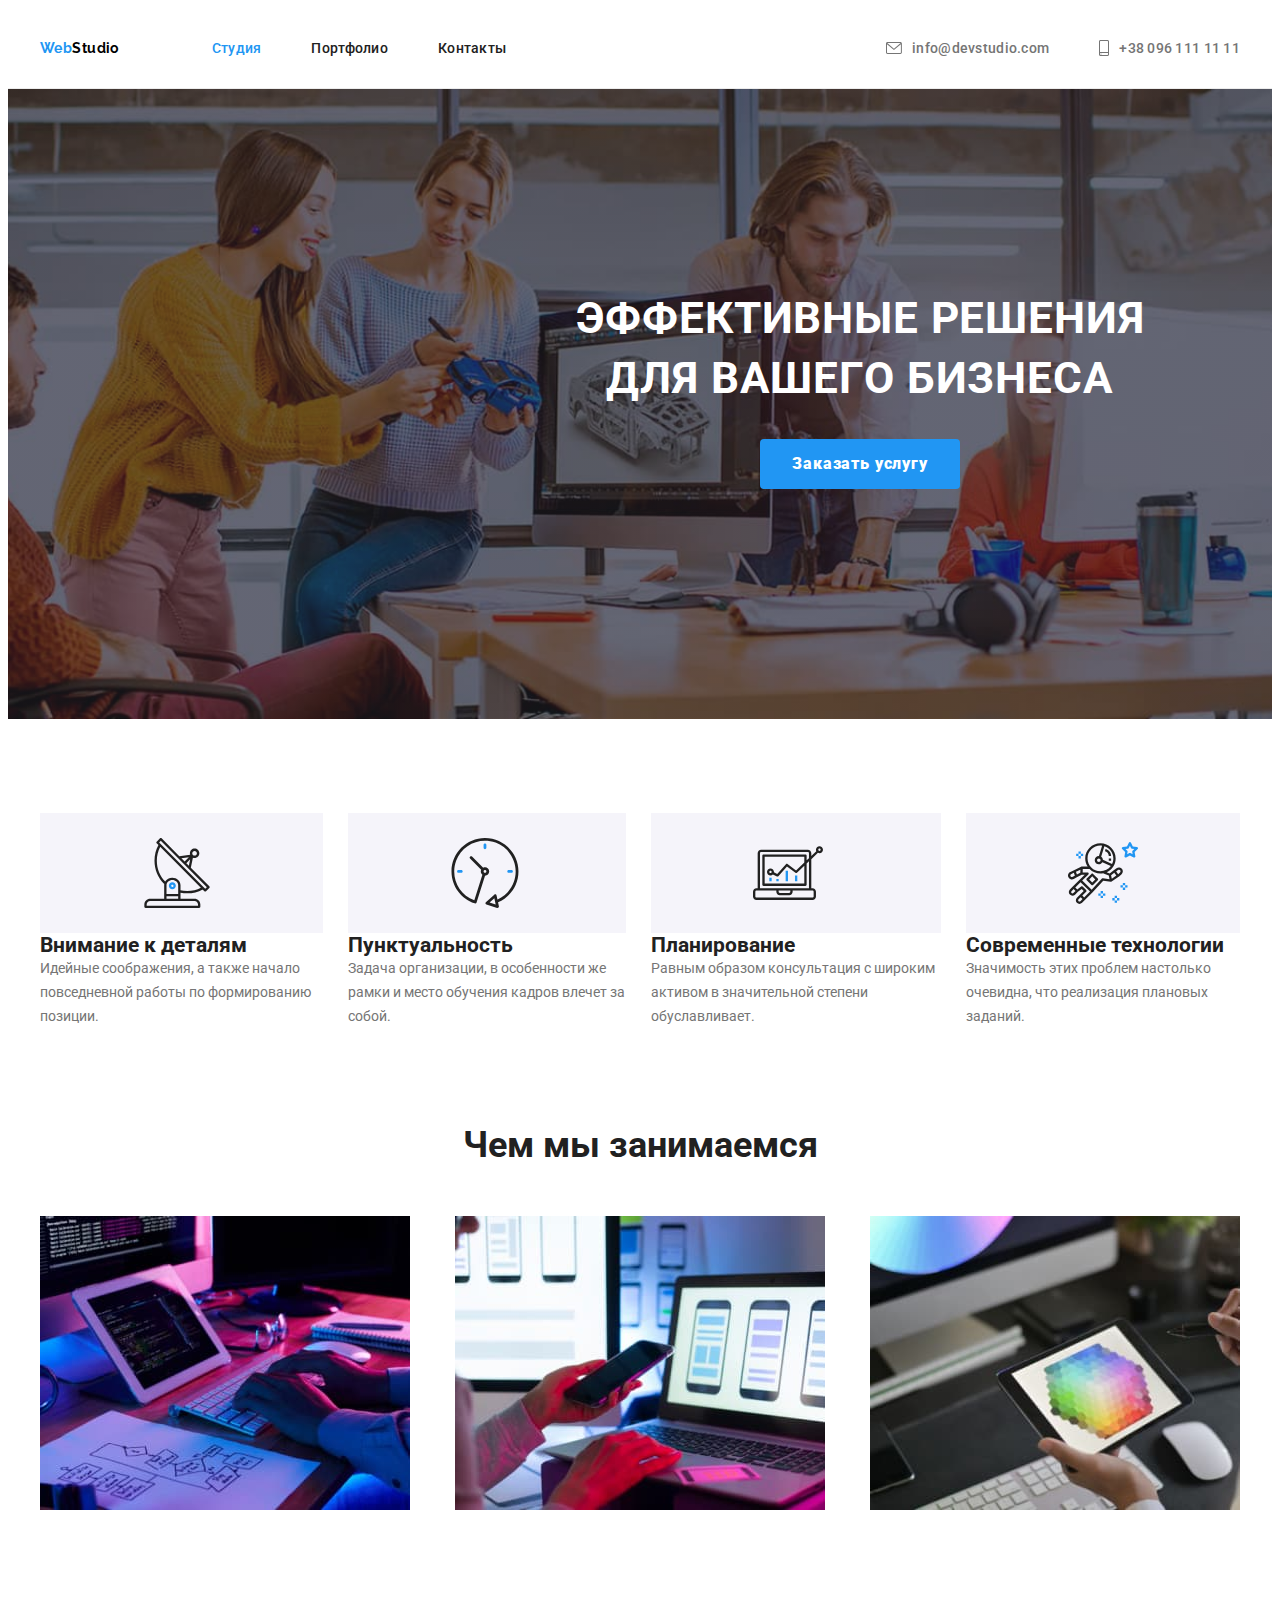
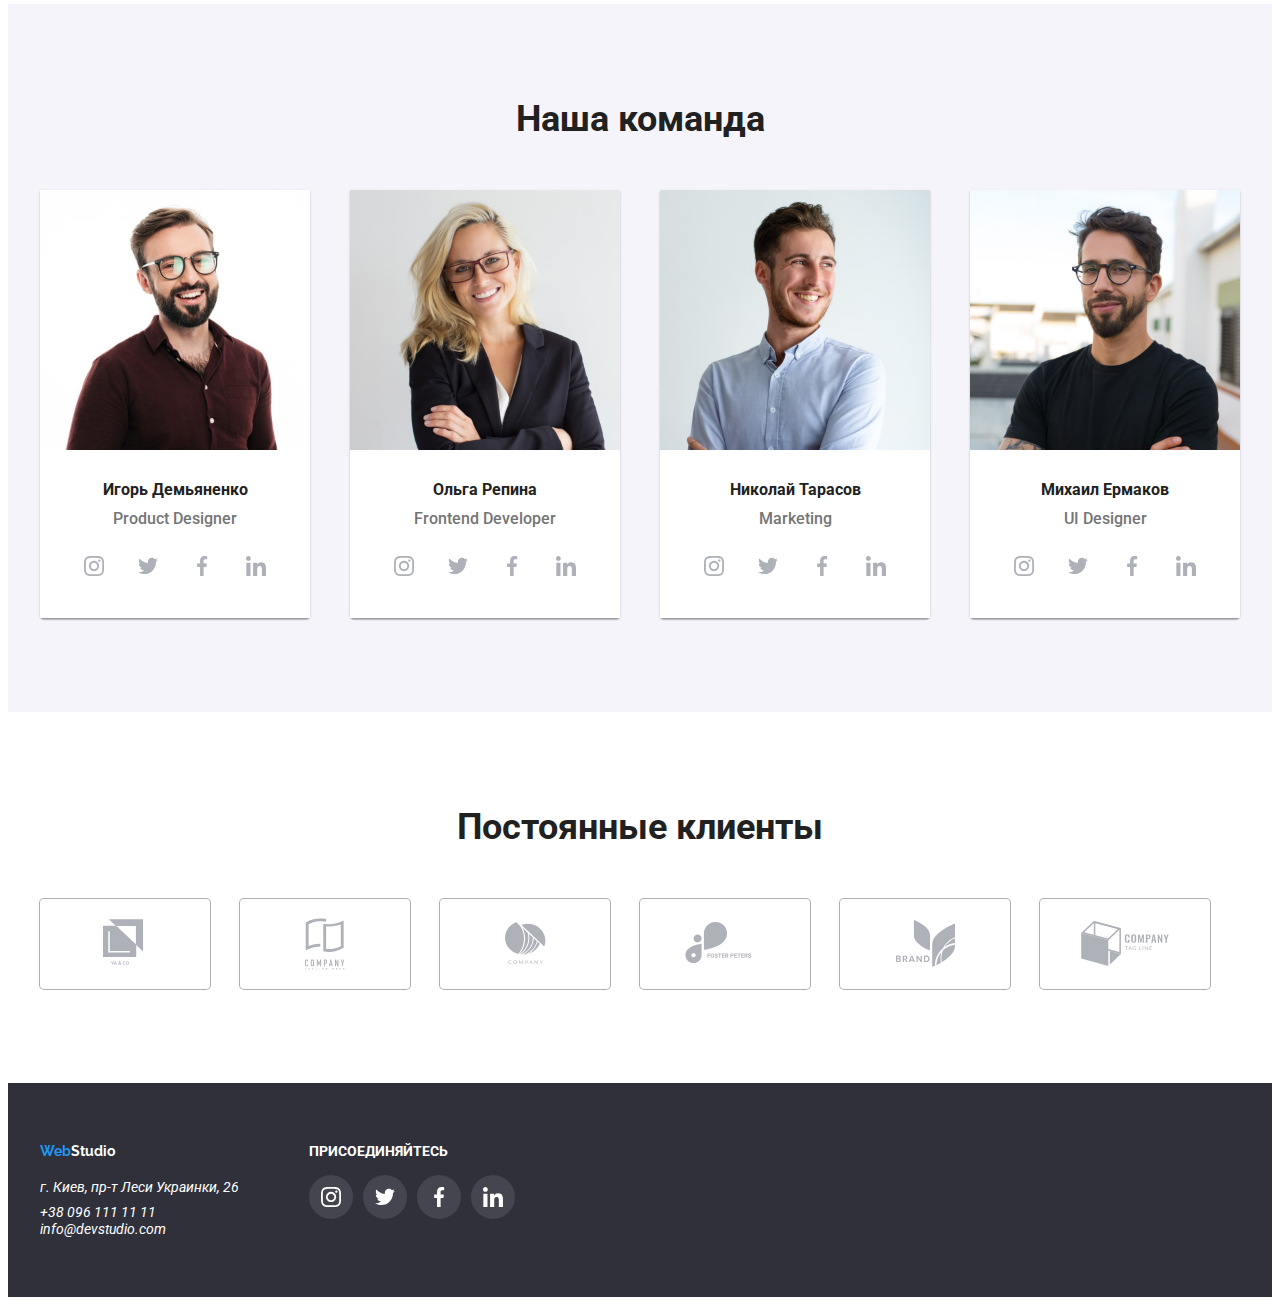
==== index.html @ 1cfff7da "copying-hw-04" ====
<!DOCTYPE html>
<html lang="ru">
  <head>
    <meta charset="UTF-8" />
    <meta name="viewport" content="width=device-width, initial-scale=1.0" />
    <title lang="en">goit-markup-hw-04</title>
    <link
      rel="stylesheet"
      href="https://cdnjs.cloudflare.com/ajax/libs/modern-normalize/1.0.0/modern-normalize.min.css"
      integrity="sha512-ISS7cAi1PEhQ8jnbJpJZMd29NlhNj4AWYyLOSp2CE/CsHxTCu+r+t0D2yoJudVrd0/8fTVPUVDzY5Tvli75u/g=="
      crossorigin="anonymous"
    />
    <link rel="preconnect" href="https://fonts.gstatic.com" />
    <link
      href="https://fonts.googleapis.com/css2?family=Raleway:wght@700&family=Roboto:wght@400;500;700&display=swap"
      rel="stylesheet"
    />
    <link rel="stylesheet" href="./css/styles.css" />
  </head>
  <body class="main-page">
    <header class="header">
      <div class="container header-flex">
        <nav class="header-nav">
          <a href="./index.html" class="header-logo"
            ><span class="current">Web</span>Studio</a
          >
          <ul class="links-list">
            <li class="link-item">
              <a href="./index.html" class="link current">Студия</a>
            </li>
            <li class="link-item">
              <a href="./portfolio.html" class="link">Портфолио</a>
            </li>
            <li class="link-item"><a href="#" class="link">Контакты</a></li>
          </ul>
        </nav>

        <ul class="contacts-list">
          <li class="contact-item">
            <a href="mailto:info@devstudio.com" class="footer-link">
              <svg class="header-svg" width="16px" height="12px">
                <use href="./images/icons.svg#icon-envelope"></use>
              </svg>
              info@devstudio.com</a
            >
          </li>

          <li class="contact-item">
            <a href="tel:+380961111111" class="footer-link">
              <svg class="header-svg" width="10px" height="16px">
                <use href="./images/icons.svg#icon-smartphone"></use>
              </svg>
              +38 096 111 11 11</a
            >
          </li>
        </ul>
      </div>
    </header>

    <!-- hero -->
    <main>
      <section class="section">
        <div class="container hero-container">
          <h1 class="hero-text">
            Эффективные решения <br />
            для вашего бизнеса
          </h1>
          <a href="#" class="hero-link">Заказать услугу</a>
        </div>
      </section>

      <!-- middle-section-first -->
      <section class="section">
        <div class="container">
          <ul class="column-items">
            <li class="column-item">
              <div class="svg-thumb">
                <svg class="svg-item">
                  <use href="./images/icons.svg#icon-antenna"></use>
                </svg>
              </div>
              <h2 class="title">Внимание к деталям</h2>
              <p class="text">
                Идейные соображения, а также начало повседневной работы по
                формированию позиции.
              </p>
            </li>
            <li class="column-item">
              <div class="svg-thumb">
                <svg class="svg-item">
                  <use href="./images/icons.svg#icon-clock"></use>
                </svg>
              </div>
              <h2 class="title">Пунктуальность</h2>
              <p class="text">
                Задача организации, в особенности же рамки и место обучения
                кадров влечет за собой.
              </p>
            </li>
            <li class="column-item">
              <div class="svg-thumb">
                <svg class="svg-item">
                  <use href="./images/icons.svg#icon-diagram"></use>
                </svg>
              </div>
              <h2 class="title">Планирование</h2>
              <p class="text">
                Равным образом консультация с широким активом в значительной
                степени обуславливает.
              </p>
            </li>
            <li class="column-item">
              <div class="svg-thumb">
                <svg class="svg-item">
                  <use href="./images/icons.svg#icon-astronaut"></use>
                </svg>
              </div>
              <h2 class="title">Современные технологии</h2>
              <p class="text">
                Значимость этих проблем настолько очевидна, что реализация
                плановых заданий.
              </p>
            </li>
          </ul>

          <!-- middle-section-second -->

          <section class="section middle">
            <h2 class="section-title">Чем мы занимаемся</h2>
            <ul class="gallery">
              <li><img src="./images/img_1.jpg" alt="Алгоритмы" /></li>
              <li>
                <img src="./images//img_2.jpg" alt="Мобильная разработка" />
              </li>
              <li><img src="./images//img_3.jpg" alt="Дизайн" /></li>
            </ul>
          </section>
        </div>
      </section>

      <!-- bottom-section -->
      <section class="section">
        <div class="container bottom-section">
          <h2 class="section-title">Наша команда</h2>
          <ul class="bottom-cardset">
            <li>
              <img
                src="./images//img_1_1.jpg"
                alt="Product Designer"
                title="Product Designer"
              />
              <div class="cardset-data">
                <h3 class="name-title">Игорь Демьяненко</h3>
                <p lang="en" class="section-text">Product Designer</p>

                <!-- social-block  -->
                <div class="social-block">
                  <ul class="social-items">
                    <li>
                      <!-- icon-instagram -->
                      <a
                        href="#"
                        class="round-button"
                        target="_blank"
                        rel="noreferrer noopener"
                      >
                        <svg class="social">
                          <use href="./images/icons.svg#icon-instagram"></use>
                        </svg>
                      </a>
                    </li>
                    <li>
                      <!-- twitter -->
                      <a
                        href="#"
                        class="round-button"
                        target="_blank"
                        rel="noreferrer noopener"
                      >
                        <svg class="social">
                          <use href="./images/icons.svg#icon-twitter"></use>
                        </svg>
                      </a>
                    </li>
                    <li>
                      <!-- facebook -->
                      <a
                        href="#"
                        class="round-button"
                        target="_blank"
                        rel="noreferrer noopener"
                      >
                        <svg class="social">
                          <use href="./images/icons.svg#icon-facebook"></use>
                        </svg>
                      </a>
                    </li>
                    <li>
                      <!-- linkedin -->
                      <a
                        href="#"
                        class="round-button"
                        target="_blank"
                        rel="noreferrer noopener"
                      >
                        <svg class="social">
                          <use href="./images/icons.svg#icon-linkedin"></use>
                        </svg>
                      </a>
                    </li>
                  </ul>
                </div>
                <!-- social-block-end  -->
              </div>
            </li>

            <li>
              <img
                src="./images//img_1_2.jpg"
                alt="Frontend Developer"
                title="Frontend Developer"
              />
              <div class="cardset-data">
                <h3 class="name-title">Ольга Репина</h3>
                <p lang="en" class="section-text">Frontend Developer</p>
                <!-- social-block  -->
                <div class="social-block">
                  <ul class="social-items">
                    <li>
                      <!-- icon-instagram -->
                      <a
                        href="#"
                        class="round-button"
                        target="_blank"
                        rel="noreferrer noopener"
                      >
                        <svg class="social">
                          <use href="./images/icons.svg#icon-instagram"></use>
                        </svg>
                      </a>
                    </li>
                    <li>
                      <!-- twitter -->
                      <a
                        href="#"
                        class="round-button"
                        target="_blank"
                        rel="noreferrer noopener"
                      >
                        <svg class="social">
                          <use href="./images/icons.svg#icon-twitter"></use>
                        </svg>
                      </a>
                    </li>
                    <li>
                      <!-- facebook -->
                      <a
                        href="#"
                        class="round-button"
                        target="_blank"
                        rel="noreferrer noopener"
                      >
                        <svg class="social">
                          <use href="./images/icons.svg#icon-facebook"></use>
                        </svg>
                      </a>
                    </li>
                    <li>
                      <!-- linkedin -->
                      <a
                        href="#"
                        class="round-button"
                        target="_blank"
                        rel="noreferrer noopener"
                      >
                        <svg class="social">
                          <use href="./images/icons.svg#icon-linkedin"></use>
                        </svg>
                      </a>
                    </li>
                  </ul>
                </div>
                <!-- social-block-end  -->
              </div>
            </li>

            <li>
              <img
                src="./images//img_1_3.jpg"
                alt="Marketing"
                title="Marketing"
              />
              <div class="cardset-data">
                <h3 class="name-title">Николай Тарасов</h3>
                <p lang="en" class="section-text">Marketing</p>
                <!-- social-block  -->
                <div class="social-block">
                  <ul class="social-items">
                    <li>
                      <!-- icon-instagram -->
                      <a
                        href="#"
                        class="round-button"
                        target="_blank"
                        rel="noreferrer noopener"
                      >
                        <svg class="social">
                          <use href="./images/icons.svg#icon-instagram"></use>
                        </svg>
                      </a>
                    </li>
                    <li>
                      <!-- twitter -->
                      <a
                        href="#"
                        class="round-button"
                        target="_blank"
                        rel="noreferrer noopener"
                      >
                        <svg class="social">
                          <use href="./images/icons.svg#icon-twitter"></use>
                        </svg>
                      </a>
                    </li>
                    <li>
                      <!-- facebook -->
                      <a
                        href="#"
                        class="round-button"
                        target="_blank"
                        rel="noreferrer noopener"
                      >
                        <svg class="social">
                          <use href="./images/icons.svg#icon-facebook"></use>
                        </svg>
                      </a>
                    </li>
                    <li>
                      <!-- linkedin -->
                      <a
                        href="#"
                        class="round-button"
                        target="_blank"
                        rel="noreferrer noopener"
                      >
                        <svg class="social">
                          <use href="./images/icons.svg#icon-linkedin"></use>
                        </svg>
                      </a>
                    </li>
                  </ul>
                </div>
                <!-- social-block-end  -->
              </div>
            </li>

            <li>
              <img
                src="./images//img_1_4.jpg"
                alt="UI Designer"
                title="UI Designer"
              />
              <div class="cardset-data">
                <h3 class="name-title">Михаил Ермаков</h3>
                <p lang="en" class="section-text">UI Designer</p>
                <!-- social-block  -->
                <div class="social-block">
                  <ul class="social-items">
                    <li>
                      <!-- icon-instagram -->
                      <a
                        href="#"
                        class="round-button"
                        target="_blank"
                        rel="noreferrer noopener"
                      >
                        <svg class="social">
                          <use href="./images/icons.svg#icon-instagram"></use>
                        </svg>
                      </a>
                    </li>
                    <li>
                      <!-- twitter -->
                      <a
                        href="#"
                        class="round-button"
                        target="_blank"
                        rel="noreferrer noopener"
                      >
                        <svg class="social">
                          <use href="./images/icons.svg#icon-twitter"></use>
                        </svg>
                      </a>
                    </li>
                    <li>
                      <!-- facebook -->
                      <a
                        href="#"
                        class="round-button"
                        target="_blank"
                        rel="noreferrer noopener"
                      >
                        <svg class="social">
                          <use href="./images/icons.svg#icon-facebook"></use>
                        </svg>
                      </a>
                    </li>
                    <li>
                      <!-- linkedin -->
                      <a
                        href="#"
                        class="round-button"
                        target="_blank"
                        rel="noreferrer noopener"
                      >
                        <svg class="social">
                          <use href="./images/icons.svg#icon-linkedin"></use>
                        </svg>
                      </a>
                    </li>
                  </ul>
                </div>
                <!-- social-block-end  -->
              </div>
            </li>
          </ul>
        </div>
      </section>
    </main>

    <!-- SVG-BOTTOM_SECTION  -->
    <section>
      <div class="container">
        <h2 class="section-title">Постоянные клиенты</h2>
        <ul class="partners-list">
          <li class="partners-item">
            <a
              href=""
              class="svg-link"
              target="_blank"
              rel="noreferrer noopener"
            >
              <svg width="44.27px" height="49.23px">
                <use href="./images/icons.svg#icon-logo-1"></use>
              </svg>
            </a>
          </li>

          <li class="partners-item">
            <a
              href=""
              class="svg-link"
              target="_blank"
              rel="noreferrer noopener"
            >
              <svg width="40px" height="52px">
                <use href="./images/icons.svg#icon-logo-2"></use>
              </svg>
            </a>
          </li>

          <li class="partners-item">
            <a
              href=""
              class="svg-link"
              target="_blank"
              rel="noreferrer noopener"
            >
              <svg width="41px" height="42.6px">
                <use href="./images/icons.svg#icon-logo-3"></use>
              </svg>
            </a>
          </li>

          <li class="partners-item">
            <a
              href="#"
              class="svg-link"
              target="_blank"
              rel="noreferrer noopener"
            >
              <svg width="79.66px" height="42.02px">
                <use href="./images/icons.svg#icon-logo-4"></use>
              </svg>
            </a>
          </li>

          <li class="partners-item">
            <a
              href=""
              class="svg-link"
              target="_blank"
              rel="noreferrer noopener"
            >
              <svg width="59px" height="47px">
                <use href="./images/icons.svg#icon-logo-5"></use>
              </svg>
            </a>
          </li>

          <li class="partners-item">
            <a
              href=""
              class="svg-link"
              target="_blank"
              rel="noreferrer noopener"
            >
              <svg width="88.48px" height="45.44px">
                <use href="./images/icons.svg#icon-logo-6"></use>
              </svg>
            </a>
          </li>
        </ul>
      </div>
    </section>

    <!-- FOOTER  -->

    <footer class="footer">
      <div class="container footer-container">
        <div class="footer-section">
          <a href="#" class="footer-logo"
            ><span class="current">Web</span>Studio</a
          >
          <address class="footer-address">
            <p>г. Киев, пр-т Леси Украинки, 26</p>
            <ul class="footer-contacts">
              <li>
                <a href="tel:+380961111111" class="footer-text"
                  >+38 096 111 11 11</a
                >
              </li>
              <li>
                <a href="mailto:info@devstudio.com" class="footer-text"
                  >info@devstudio.com</a
                >
              </li>
            </ul>
          </address>
        </div>

        <div class="footer-section">
          <h2 class="footer-header">Присоединяйтесь</h2>
          <!-- social-block  -->
          <div class="social-block">
            <ul class="social-items">
              <li>
                <!-- icon-instagram -->
                <a
                  href="#"
                  class="round-button footer-button"
                  target="_blank"
                  rel="noreferrer noopener"
                >
                  <svg class="social">
                    <use href="./images/icons.svg#icon-instagram"></use>
                  </svg>
                </a>
              </li>
              <li>
                <!-- twitter -->
                <a
                  href="#"
                  class="round-button footer-button"
                  target="_blank"
                  rel="noreferrer noopener"
                >
                  <svg class="social">
                    <use href="./images/icons.svg#icon-twitter"></use>
                  </svg>
                </a>
              </li>
              <li>
                <!-- facebook -->
                <a
                  href="#"
                  class="round-button footer-button"
                  target="_blank"
                  rel="noreferrer noopener"
                >
                  <svg class="social">
                    <use href="./images/icons.svg#icon-facebook"></use>
                  </svg>
                </a>
              </li>
              <li>
                <!-- linkedin -->
                <a
                  href="#"
                  class="round-button footer-button"
                  target="_blank"
                  rel="noreferrer noopener"
                >
                  <svg class="social">
                    <use href="./images/icons.svg#icon-linkedin"></use>
                  </svg>
                </a>
              </li>
            </ul>
          </div>
          <!-- social-block-end  -->
        </div>
      </div>
    </footer>
  </body>
</html>
---- css/styles.css ----
/* Roboto 400, 700, 500 Raleway 700
цвета #FFFFFF, #E5E5E5, #F5F4FA, #2F303A, 
текст #2196F3, #757575
фон кнопки #2196F3 */

:root {
  --opp-color: #ffffff;
  --сurrent-color: #2196f3;
  --alt-color: #757575;
  /* --another-opp-color: #e5e5e5; */
  --button-fill-color: #f5f4fa;
  --inactive-partner: #afb1b8;
  --header-border-color: #ECECEC;
}

/* CONTAINER  */

.container {
  width: 1200px;
  padding: 94px 15px;
  margin-right: auto;
  margin-left: auto;
}

li {
  list-style-type: none;
}

ul,
li,
h1,
h2,
h3,
h4,
h5,
h6,
p {
  margin: 0;
  padding: 0;
}

a {
  text-decoration: none;
}

img {
  display: block;
  max-width: 100%;
  height: auto;
}

.section:first-child {
  max-width: 1600px; 
  /* height: 100%; */
  background-color: #2f303a;
  background-image: linear-gradient(to right, #2f303a66, #2f303a66), url("../images/background-img.jpg");

  background-repeat: no-repeat;
  background-size: cover;
  /* background-size: contain; */
  background-position: 50% 50%;
  margin: 0 auto;

  /* outline: 1px solid red; */
}

.section:nth-child(n + 2) {
  background-color: var(--opp-color);
}

.section:nth-child(n + 3) {
  background-color: var(--button-fill-color);
}

/* HEADER */

.header {
  position: relative;
  background-color: var(--opp-color);
  border-bottom: 1px solid var(--header-border-color)
  ;
}

.header-nav,
.contacts-list,
.links-list,
.header-flex,
.contact-item {
  display: flex;
}
.contact-item {
  display: flex;
  align-items: baseline;
}

.header-svg {
  display: inline-block;
  margin-right: 10px;
}

.footer-link {
  display: flex;
  align-items: center;
  color: var(--alt-color);
}

.footer-link:hover,
.footer-link:focus {
  color: var(--сurrent-color);
}

.header-logo {
  color: #000;
  font-family: "Raleway", "Verdana", "Tahoma", sans-serif;
  font-weight: 700;
  letter-spacing: 0.03em;

  margin-right: 93px;
}

.header-flex {
  justify-content: space-between;
  min-height: 80px;
  align-items: center;
  padding: 0px 15px;
}

.links-list > li,
.contacts-list > li {
  margin-right: 50px;
  letter-spacing: 0.02em;
}

.contacts-list {
  margin-left: auto;
}

.link-item:last-child,
.contact-item:last-child {
  margin-right: 0px;
}

/* MAIN-PAGE   */

.main-page {
  color: #212121;
  font-family: "Roboto", "Verdana", "Tahoma", sans-serif;
  font-weight: 500;
  font-size: 14px;
  line-height: 1.17;
}

.link {
  color: #212121;
}

.link:hover,
.link:focus {
  color: var(--сurrent-color);
}

.current {
  color: var(--сurrent-color);
}

/* HERO  */

.hero-link {
  color: var(--opp-color);
  background-color: var(--сurrent-color);
  font-size: 16px;
  line-height: 1.88;

  display: inline-block;
  padding: 10px 32px;
  border: 0px;
  border-radius: 4px;
  margin: 30px auto;
}

.hero-text {
  text-transform: uppercase;
  display: block;
  text-align: center;
  font-size: 44px;
  line-height: 1.36;
}

.hero-container {
  font-family: "Roboto", "Verdana", "Tahoma", sans-serif;
  font-weight: 900;
  color: var(--opp-color);

  padding: 200px 252px;
  letter-spacing: 0.06em;
  text-align: center;
}

/* MIDDLE-FIRST-PART  */

.column-items {
  display: flex;
  justify-content: space-between;
  /* flex-basis: calc(100%-4*270); */
  /* margin-bottom: 95px;  */
}

.middle {
  margin-top: 95px;
}

.column-items > li {
  margin-right: 25px;
}

.column-item {
  flex-basis: calc(100%-4 * 270);
}

.column-item:last-child {
  margin-right: 0px;
  /* outline: 3px solid navy; */
}

.title {
  line-height: 1.17;
  font-weight: 700;
}
.text {
  line-height: 1.71;
  font-weight: 400;
  color: var(--alt-color);
}

.svg-item {
  display: block;
  width: 70px;
  height: 70px;
  color: var(--inactive-partner);
}

.svg-thumb {
  padding: 25px 102px;
  background-color: var(--button-fill-color);
}

/* MIDDLE-SECOND-PART  */

.section-title {
  font-size: 36px;
  line-height: 1.17;
  font-weight: 700;
  text-align: center;
}

.gallery {
  display: flex;
  justify-content: space-between;
  flex-basis: calc (100%-3 * 370);

  margin-right: -30px;
  margin-top: 50px;
}

.gallery li {
  margin-right: 30px;
}

.gallery img {
  max-width: 370px;
}

/* BOTTOM-SECTION  */

.bottom-cardset {
  display: flex;
  justify-content: space-between;
  flex-basis: calc (100%-4 * 270);

  margin-right: -30px;
  margin-top: 50px;
}

.bottom-cardset img {
  max-width: 270px;
}

.cardset-data {
  display: block;
  padding: 30px 32px;
  background-color: var(--opp-color);
  /* outline: red 1px solid;  */
}

.bottom-cardset > li {
  margin-right: 30px;
  /* outline: 1px solid; */

  box-shadow: 0px 1px 3px rgba(0, 0, 0, 0.12), 0px 1px 1px rgba(0, 0, 0, 0.14),
    0px 2px 1px rgba(0, 0, 0, 0.2);
  border-radius: 0px 0px 4px 4px;
}

.name-title {
  font-size: 16px;
  line-height: 1.19;

  text-align: center;
}

.section-text {
  color: var(--alt-color);
  font-size: 16px;
  line-height: 1.19;

  margin-top: 10px;
  text-align: center;
}

.social-block {
  margin-top: 16px;
}

.social-items {
  display: flex;
  justify-content: space-between;

  /* outline: red 1px solid; */
}

.social-items > li {
  margin-right: 10px;
}

.social-items > li:last-child {
  margin-right: 0px;
}

.round-button:hover,
.round-button:active {
  background-color: var(--сurrent-color);
  color: var(--opp-color);
}

.round-button {
  width: 44px;
  height: 44px;

  display: flex;
  border-radius: 50% 50%;
  color: var(--inactive-partner);

  /* outline: 1px solid brown; */
  justify-content: center;
  align-items: center;
}

.social {
  display: flex;

  width: 20px;
  height: 20px;

  /* outline: 1px solid yellowgreen; */
}

/* SVG-BOTTOM_SECTION */

.partners-list {
  display: flex;
  margin-top: 50px;
}

.partners-item {
  margin-right: 30px;
  justify-content: space-between;
  flex-basis: calc (100%-6 * 170);

  /* border: 1px solid var(--inactive-partner);
  border-radius: 4px; */
}

.partners-item:last-child {
  margin-right: 0px;
}

.svg-link {
  display: flex;
  width: 170px;
  height: 90px;
  justify-content: center;
  align-items: center;

  color: var(--inactive-partner);

  box-shadow: 0 0 0 1px var(--inactive-partner);
  border-radius: 4px;
}

.svg-link:hover,
.svg-link:focus {
  color: var(--сurrent-color);
}

.svg-link:hover,
.svg-link:focus {
  box-shadow: 0 0 0 1px var(--сurrent-color);
  border: 0px solid var(--inactive-partner);
}

/* FOOTER  */

.footer {
  --footer-colour: #2f303a;
  background-color: var(--footer-colour);
  font-weight: 400;
  color: var(--opp-color);
}
.footer-container {
  padding: 60px 15px;
  display: flex;
}
.footer-text {
  color: var(--opp-color);
}

.footer-logo {
  color: var(--opp-color);
  font-family: "Raleway", "Verdana", "Tahoma", sans-serif;
  font-weight: 700;
}

.footer-contacts {
  margin-top: 9px;
}

.footer-address {
  margin-top: 20px;
}

.footer-header {
  color: var(--opp-color);
  font-family: "Roboto", "Verdana", "Tahoma", sans-serif;
  font-weight: 700;
  font-size: 14px;
  line-height: 1.17;
  text-transform: uppercase;
}

.footer-section {
  margin-right: 70px;
}

.footer-button {
  color: var(--opp-color);
  background-color: rgba(255, 255, 255, 0.1);
}

/* PORTFOLIO  */

.portfolio-page {
  color: #212121;
  font-family: "Roboto", "Verdana", "Tahoma", sans-serif;
  font-weight: 500;
  font-size: 14px;
  line-height: 1.17;

  /* font-weight: 400;
  font-size: 16px;
  line-height: 1.63; */
}

.portfolio-top {
  font-weight: 500;
  background-color: var(--opp-color);
}

.invisible {
  color: transparent;
  position: absolute;

}


.portfolio:hover,
.link:focus {
  color: var(--opp-color);
  background-color: var(--сurrent-color);
}

.portfolio-title {
  font-weight: 700;
  font-size: 18px;
  line-height: 2;
}

.portfolio-text {
  font-weight: 700;
  line-height: 1.88;
  color: var(--alt-color);
}

.filter-links {
  display: flex;
  justify-content: center;
  /* margin-bottom  */
  margin-bottom: 50px;
}

.filter-links > li {
  margin-right: 8px;
  border-radius: 4px;
  background-color: var(--button-fill-color);

  display: inline-block;
}

.filter-links a {
  display: inline-block;
  padding: 7px 22px;
}

.cards {
  display: flex;
  flex-basis: calc(100%-3 * 370);
  flex-wrap: wrap;

  margin-top: -30px;
  margin-right: -30px;
}

.cards img {
  max-width: 370px;
}

.item {
  /* display: inline-block;  */
  margin-top: 30px;
  margin-right: 30px;
  background-color: var(--opp-color);
}

.card-item {
  border: 1px solid #eeeeee;
  padding: 20px 24px;
}

/* .card-thumb {
    outline: 1px solid navy;
} */

/* fill="#afb1b8" - цвет неактивной ссылки, логотипа */
/* --сurrent-color: #2196f3; цвет выделенной ссылки и контактов */
/* --alt-color - цвет контактов  */
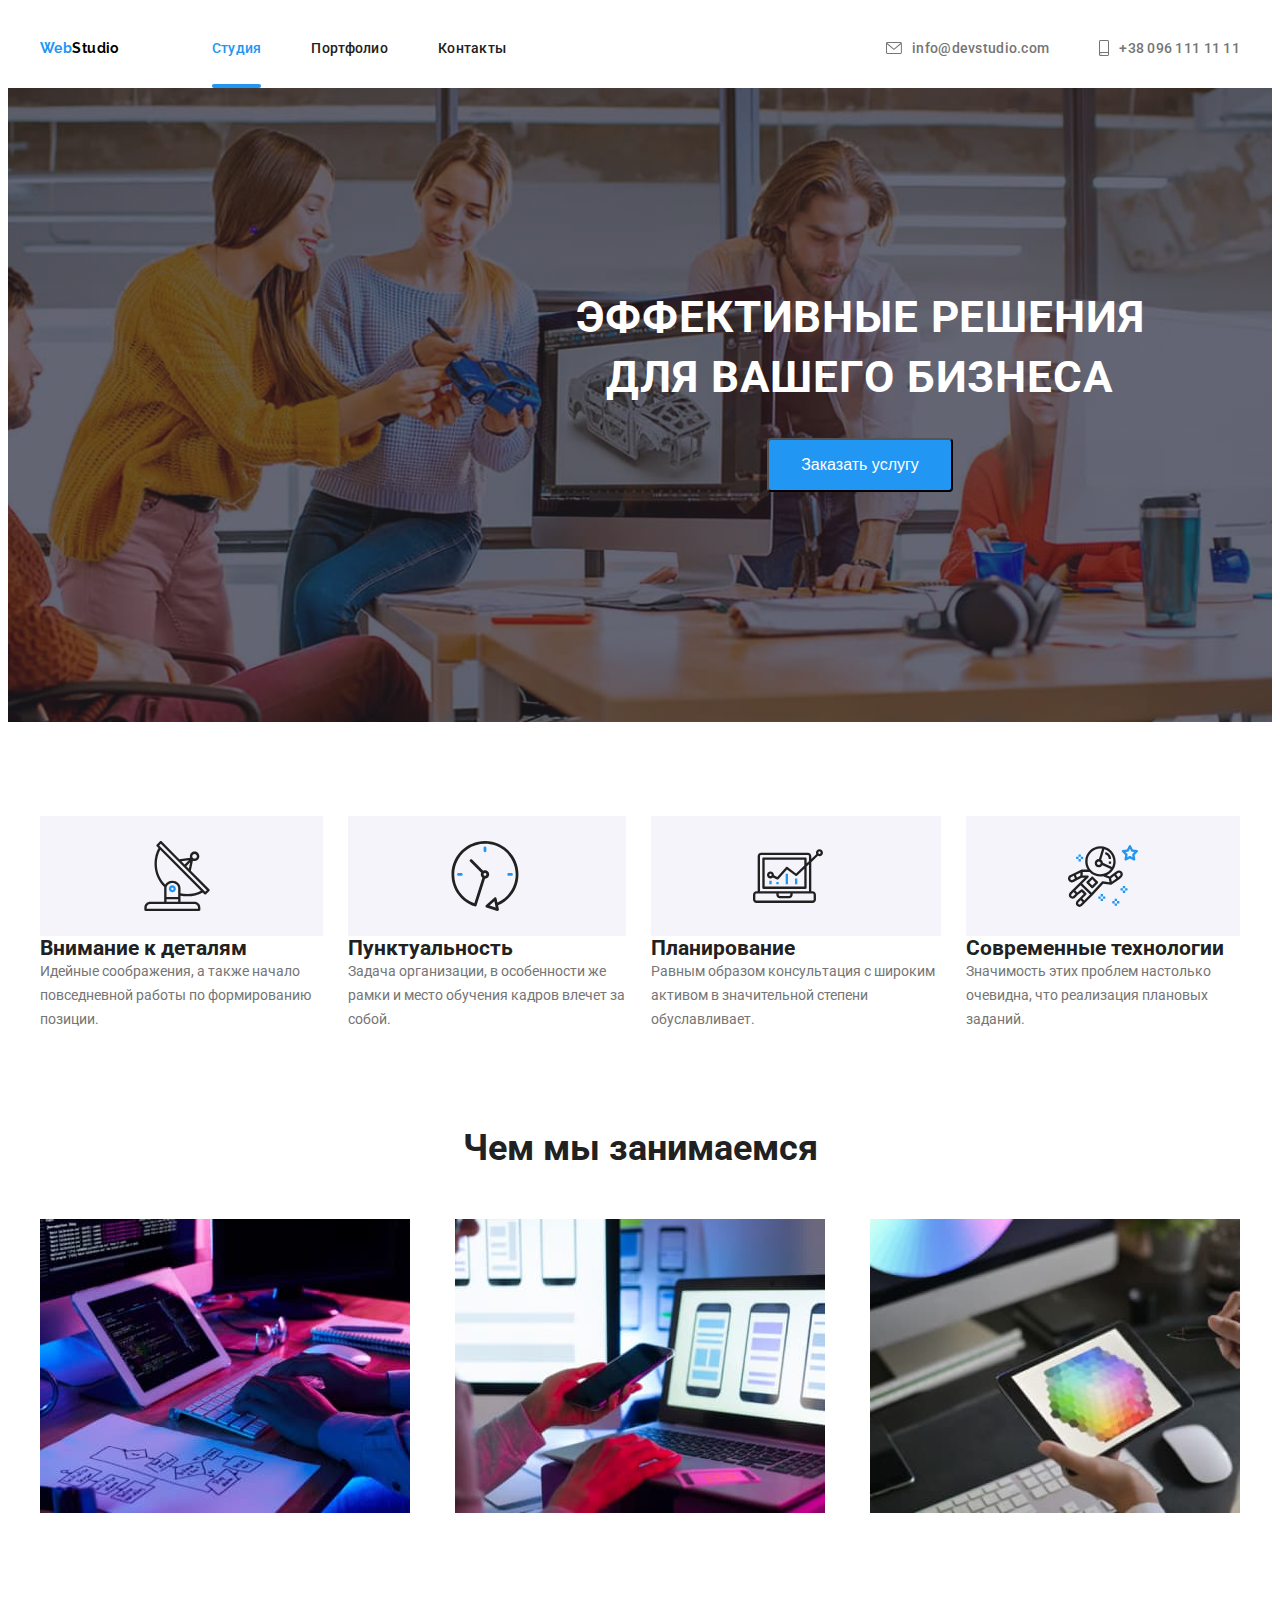
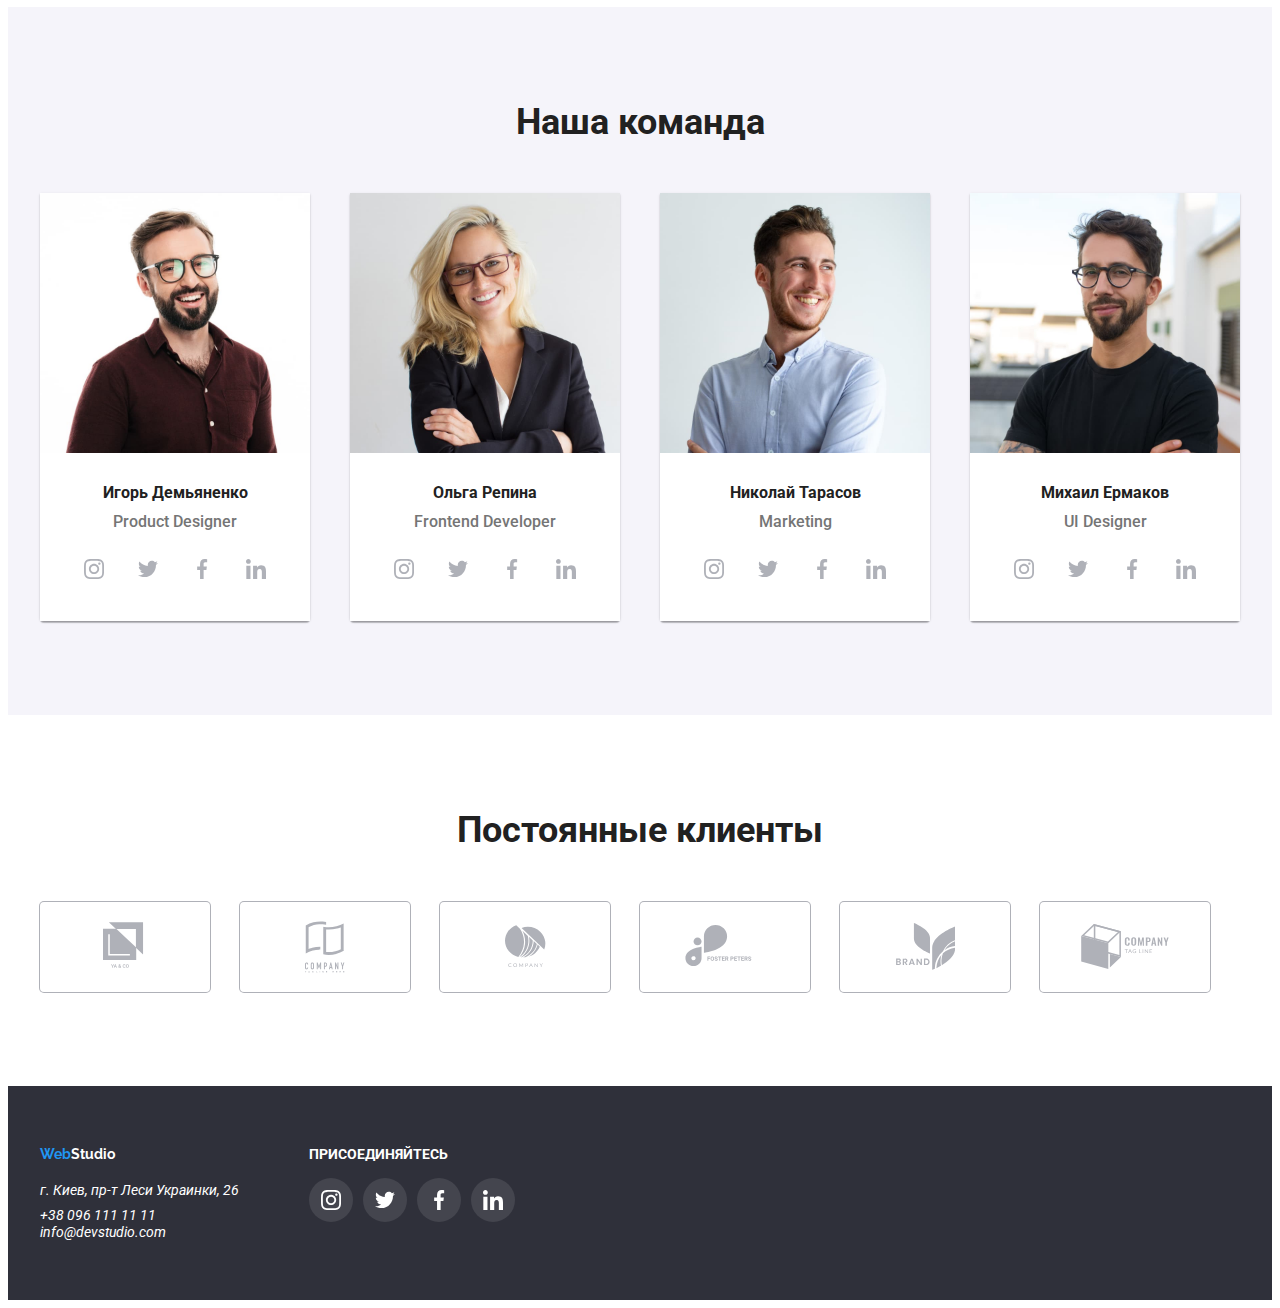
==== commit ca34d06e: "добавление анимации и подчеркивания в хедер" ====
--- a/index.html
+++ b/index.html
@@ -29,15 +29,15 @@
               <a href="./index.html" class="link current">Студия</a>
             </li>
             <li class="link-item">
-              <a href="./portfolio.html" class="link">Портфолио</a>
-            </li>
-            <li class="link-item"><a href="#" class="link">Контакты</a></li>
+              <a href="./portfolio.html" class="link ">Портфолио</a>
+            </li>
+            <li class="link-item"><a href="#" class="link ">Контакты</a></li>
           </ul>
         </nav>
 
         <ul class="contacts-list">
           <li class="contact-item">
-            <a href="mailto:info@devstudio.com" class="footer-link">
+            <a href="mailto:info@devstudio.com" class="contact-link">
               <svg class="header-svg" width="16px" height="12px">
                 <use href="./images/icons.svg#icon-envelope"></use>
               </svg>
@@ -46,7 +46,7 @@
           </li>
 
           <li class="contact-item">
-            <a href="tel:+380961111111" class="footer-link">
+            <a href="tel:+380961111111" class="contact-link">
               <svg class="header-svg" width="10px" height="16px">
                 <use href="./images/icons.svg#icon-smartphone"></use>
               </svg>
@@ -65,7 +65,8 @@
             Эффективные решения <br />
             для вашего бизнеса
           </h1>
-          <a href="#" class="hero-link">Заказать услугу</a>
+          <!-- <a href="#" class="hero-link">Заказать услугу</a> -->
+          <button class="hero-link" data-modal-open>Заказать услугу</button>
         </div>
       </section>
 
@@ -602,5 +603,17 @@
         </div>
       </div>
     </footer>
+
+    <div class="backdrop is-hidden" data-modal>
+      <div class="modal">
+        <button data-modal-close class="modal-close">
+          <svg class="close-btn">
+            <use href="./images/icons.svg#icon-close"></use>
+          </svg>
+        </button>
+      </div>
+    </div>
+
+    <script src="./js/modal.js"></script>
   </body>
 </html>
--- a/css/styles.css
+++ b/css/styles.css
@@ -2,6 +2,11 @@
 цвета #FFFFFF, #E5E5E5, #F5F4FA, #2F303A, 
 текст #2196F3, #757575
 фон кнопки #2196F3 */
+
+
+/* box-shadow: 0px 1px 1px rgba(0, 0, 0, 0.12), 0px 4px 4px rgba(0, 0, 0, 0.06), 1px 4px 6px rgba(0, 0, 0, 0.16);  - тень активной карточки  */
+
+
 
 :root {
   --opp-color: #ffffff;
@@ -11,6 +16,7 @@
   --button-fill-color: #f5f4fa;
   --inactive-partner: #afb1b8;
   --header-border-color: #ECECEC;
+  --black-color: #212121
 }
 
 /* CONTAINER  */
@@ -74,11 +80,13 @@
 
 /* HEADER */
 
+.header-portfolio {
+  background-color: var(--opp-color);
+  border-bottom: 1px solid var(--header-border-color);
+}
+
 .header {
-  position: relative;
   background-color: var(--opp-color);
-  border-bottom: 1px solid var(--header-border-color)
-  ;
 }
 
 .header-nav,
@@ -98,15 +106,21 @@
   margin-right: 10px;
 }
 
-.footer-link {
+.contact-link {
   display: flex;
   align-items: center;
   color: var(--alt-color);
-}
-
-.footer-link:hover,
-.footer-link:focus {
+  /* transition-property: color; 
+  transition-duration: 250ms; 
+  transition-timing-function: cubic-bezier(0.4, 0, 0.2, 1); */
+ 
+  /* transition: color 250ms cubic-bezier(0.4, 0, 0.2, 1); */
+}
+
+.contact-link:hover,
+.contact-link:focus {
   color: var(--сurrent-color);
+
 }
 
 .header-logo {
@@ -120,10 +134,13 @@
 
 .header-flex {
   justify-content: space-between;
+  align-items: center; 
   min-height: 80px;
-  align-items: center;
-  padding: 0px 15px;
-}
+  /* padding: 0px 15px; */
+  padding: 0px 0px;
+
+}
+
 
 .links-list > li,
 .contacts-list > li {
@@ -143,15 +160,21 @@
 /* MAIN-PAGE   */
 
 .main-page {
-  color: #212121;
+  color: var(--black-color);
   font-family: "Roboto", "Verdana", "Tahoma", sans-serif;
   font-weight: 500;
   font-size: 14px;
   line-height: 1.17;
 }
 
+
 .link {
-  color: #212121;
+  position: relative;
+  color: var(--black-color);
+  display: block;
+  /* padding-bottom: 30px; */
+  /* outline: 1px solid red; */
+  /* transition: color 250ms cubic-bezier(0.4, 0, 0.2, 1), box-shadow 250ms cubic-bezier(0.4, 0, 0.2, 1) ; ; */
 }
 
 .link:hover,
@@ -159,6 +182,31 @@
   color: var(--сurrent-color);
 }
 
+
+.link-item .current {
+  position: relative;
+  display: block;
+  /* outline: 1px solid tomato; */
+  /* margin-bottom: 30px; */
+}
+
+.link-item .current::after{
+  content:'';
+  position:absolute;
+  display: block;
+  width: 100%;
+  height: 4px;
+  background-color: var(--сurrent-color); 
+
+  left:0;
+  bottom:0;
+  margin-bottom: -32px; 
+
+  border-radius: 2px ;
+
+}
+
+
 .current {
   color: var(--сurrent-color);
 }
@@ -173,7 +221,6 @@
 
   display: inline-block;
   padding: 10px 32px;
-  border: 0px;
   border-radius: 4px;
   margin: 30px auto;
 }
@@ -336,25 +383,28 @@
   margin-right: 0px;
 }
 
+.round-button {
+  display: flex;
+  justify-content: center;
+  align-items: center;
+
+  width: 44px;
+  height: 44px;
+
+  
+  border-radius: 50% 50%;
+  color: var(--inactive-partner);
+
+  transition: color 250ms cubic-bezier(0.4, 0, 0.2, 1),  background-color 250ms cubic-bezier(0.4, 0, 0.2, 1); 
+
+}
+
 .round-button:hover,
 .round-button:active {
   background-color: var(--сurrent-color);
   color: var(--opp-color);
 }
 
-.round-button {
-  width: 44px;
-  height: 44px;
-
-  display: flex;
-  border-radius: 50% 50%;
-  color: var(--inactive-partner);
-
-  /* outline: 1px solid brown; */
-  justify-content: center;
-  align-items: center;
-}
-
 .social {
   display: flex;
 
@@ -363,6 +413,8 @@
 
   /* outline: 1px solid yellowgreen; */
 }
+
+
 
 /* SVG-BOTTOM_SECTION */
 
@@ -376,8 +428,6 @@
   justify-content: space-between;
   flex-basis: calc (100%-6 * 170);
 
-  /* border: 1px solid var(--inactive-partner);
-  border-radius: 4px; */
 }
 
 .partners-item:last-child {
@@ -395,17 +445,15 @@
 
   box-shadow: 0 0 0 1px var(--inactive-partner);
   border-radius: 4px;
+
+  transition: color 250ms cubic-bezier(0.4, 0, 0.2, 1), box-shadow 250ms cubic-bezier(0.4, 0, 0.2, 1) ;
 }
 
 .svg-link:hover,
 .svg-link:focus {
   color: var(--сurrent-color);
-}
-
-.svg-link:hover,
-.svg-link:focus {
   box-shadow: 0 0 0 1px var(--сurrent-color);
-  border: 0px solid var(--inactive-partner);
+
 }
 
 /* FOOTER  */
@@ -459,7 +507,7 @@
 /* PORTFOLIO  */
 
 .portfolio-page {
-  color: #212121;
+  color: var(--black-color);
   font-family: "Roboto", "Verdana", "Tahoma", sans-serif;
   font-weight: 500;
   font-size: 14px;
@@ -483,7 +531,7 @@
 
 
 .portfolio:hover,
-.link:focus {
+.portfolio:focus {
   color: var(--opp-color);
   background-color: var(--сurrent-color);
 }
@@ -545,9 +593,120 @@
   padding: 20px 24px;
 }
 
-/* .card-thumb {
-    outline: 1px solid navy;
+.card-item-link {
+  position: relative;
+  display: inline-block;
+
+  transition: box-shadow 250ms cubic-bezier(0.4, 0, 0.2, 1) ;
+}
+
+.card-item-link:hover, 
+.card-item-link:focus  {
+  box-shadow: 0px 10px 10px rgba(0, 0, 0, 0.12), 0px 40px 40px rgba(0, 0, 0, 0.06), 10px 40px 60px rgba(0, 0, 0, 0.16);
+}
+
+
+/* modal  */
+
+.backdrop {
+  position:fixed;
+  top: 0; 
+  left: 0; 
+  width: 100%;
+  height: 100%; 
+  
+  background-color: rgba(0, 0, 0, 0.2);
+  opacity: 1;
+  transition: opacity 250ms cubic-bezier(0.4, 0, 0.2, 1) ; 
+  }
+
+.modal {
+    position: absolute; 
+    top: 50%; 
+    left: 50%; 
+    transform: translate(-50%,-50%)  scale(1) ;
+
+    transition: transform 250ms cubic-bezier(0.4, 0, 0.2, 1) ; 
+
+    min-height: 581px ;
+    min-width: 528px ;
+    background-color: var(--opp-color);
+    
+  }
+  
+.close-btn {
+    width: 11px; 
+    height: 11px; 
+  }
+
+  .modal-close {
+      position: absolute; 
+      top: 8px; 
+      right: 8px; 
+      padding: 6px; 
+      width: 30px; height: 30px; 
+      
+      border: 1px solid rgba(0, 0, 0, 0.1);
+      border-radius: 50%;
+      
+      display:flex;
+      justify-content: center;
+      align-items: center;
+   }
+
+
+.backdrop.is-hidden {
+      opacity: 0; 
+      pointer-events: none; 
+     }
+
+
+.backdrop.is-hidden .modal {
+  transform: translate(-50%,-50%)  scale(0.9) ;
+}
+
+.card-thumb{
+/* outline: 1px solid tomato; */
+position: relative;
+overflow: hidden;
+}
+
+/* overlay через before  */
+
+.card-thumb::before {
+    position: absolute;
+    content: "";
+    display: block;
+    background-color: #2196f3;
+    top: 0; 
+    left: 0;
+    width: 100%; 
+    height: 100%; 
+    opacity: 0.5;
+    transform:translateY(100%);
+    transition: transform 250ms cubic-bezier(0.4, 0, 0.2, 1) ;
+} 
+
+.card-item-link:hover > .card-thumb::before {
+  transform:translateY(0); 
+  }
+
+/* .thumb-overlay {
+  position: absolute;
+  background-color: #2196f3;
+  bottom: 0; 
+  right: 0;
+  width: 100%; 
+  height: 100%; 
+  opacity: 0.7;
+  transform:translateY(-100%);
+  transition: transform 250ms cubic-bezier(0.4, 0, 0.2, 1) ;
+}
+
+.card-item-link:hover > thumb-overlay  {
+transform:translateY(0); 
 } */
+
 
 /* fill="#afb1b8" - цвет неактивной ссылки, логотипа */
 /* --сurrent-color: #2196f3; цвет выделенной ссылки и контактов */
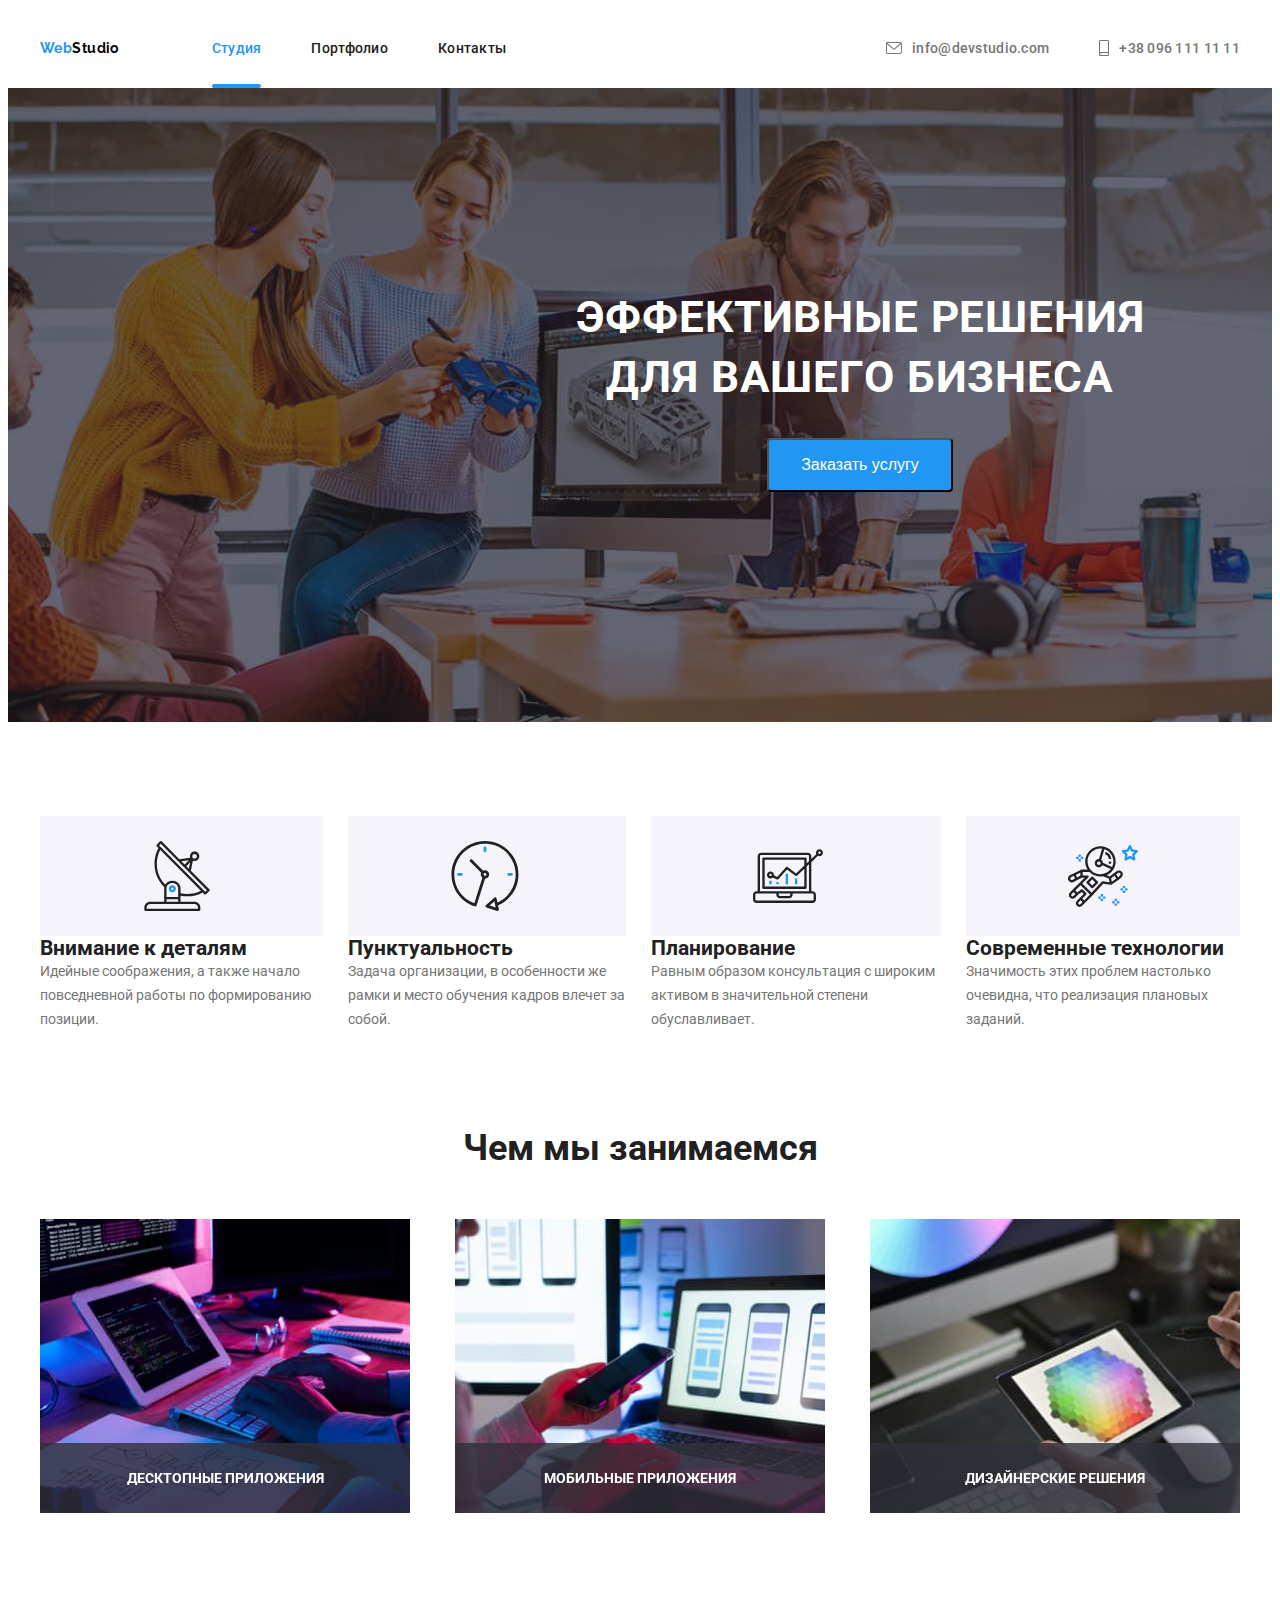
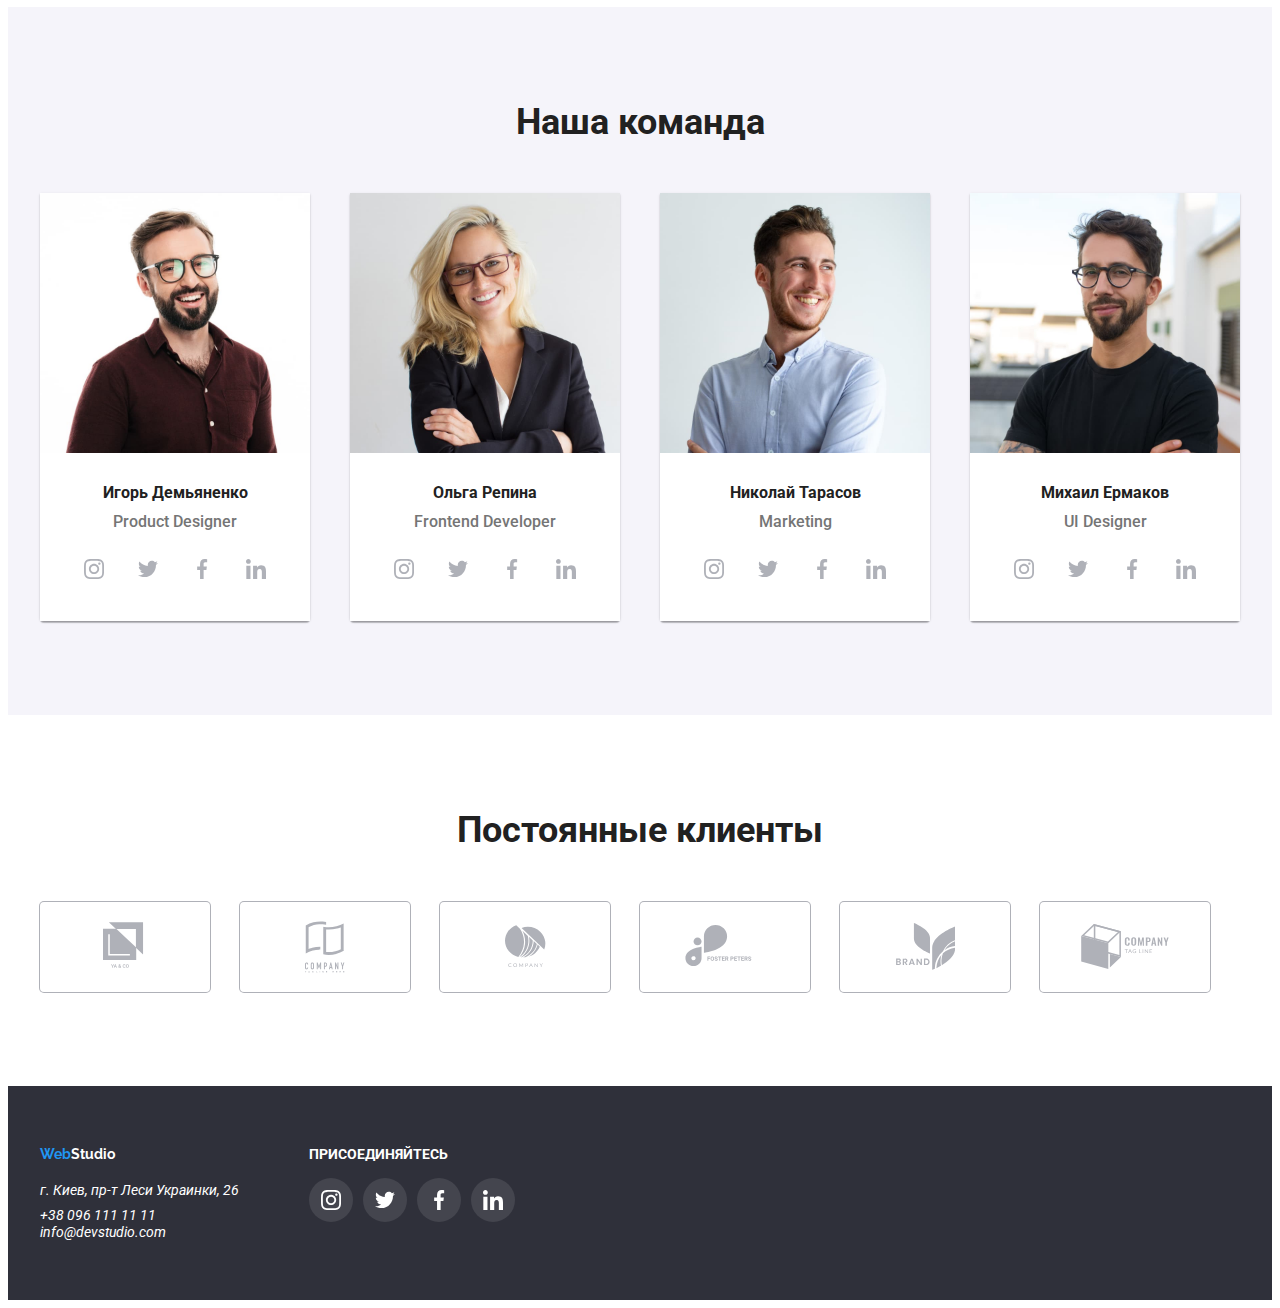
==== commit 03fd04fa: "Добавление анимации и текста оверлея" ====
--- a/index.html
+++ b/index.html
@@ -29,9 +29,9 @@
               <a href="./index.html" class="link current">Студия</a>
             </li>
             <li class="link-item">
-              <a href="./portfolio.html" class="link ">Портфолио</a>
-            </li>
-            <li class="link-item"><a href="#" class="link ">Контакты</a></li>
+              <a href="./portfolio.html" class="link">Портфолио</a>
+            </li>
+            <li class="link-item"><a href="#" class="link">Контакты</a></li>
           </ul>
         </nav>
 
@@ -65,7 +65,6 @@
             Эффективные решения <br />
             для вашего бизнеса
           </h1>
-          <!-- <a href="#" class="hero-link">Заказать услугу</a> -->
           <button class="hero-link" data-modal-open>Заказать услугу</button>
         </div>
       </section>
@@ -129,11 +128,24 @@
           <section class="section middle">
             <h2 class="section-title">Чем мы занимаемся</h2>
             <ul class="gallery">
-              <li><img src="./images/img_1.jpg" alt="Алгоритмы" /></li>
+              <li>
+                <img src="./images/img_1.jpg" alt="Алгоритмы" />
+                <div class="gallery-title opp-title">
+                  <p>Десктопные приложения</p>
+                </div>
+              </li>
               <li>
                 <img src="./images//img_2.jpg" alt="Мобильная разработка" />
-              </li>
-              <li><img src="./images//img_3.jpg" alt="Дизайн" /></li>
+                <div class="gallery-title opp-title">
+                  <p>Мобильные приложения</p>
+                </div>
+              </li>
+              <li>
+                <img src="./images//img_3.jpg" alt="Дизайн" />
+                <div class="gallery-title opp-title">
+                  <p>Дизайнерские решения</p>
+                </div>
+              </li>
             </ul>
           </section>
         </div>
@@ -541,7 +553,7 @@
         </div>
 
         <div class="footer-section">
-          <h2 class="footer-header">Присоединяйтесь</h2>
+          <h2 class="opp-title">Присоединяйтесь</h2>
           <!-- social-block  -->
           <div class="social-block">
             <ul class="social-items">
--- a/css/styles.css
+++ b/css/styles.css
@@ -3,10 +3,7 @@
 текст #2196F3, #757575
 фон кнопки #2196F3 */
 
-
 /* box-shadow: 0px 1px 1px rgba(0, 0, 0, 0.12), 0px 4px 4px rgba(0, 0, 0, 0.06), 1px 4px 6px rgba(0, 0, 0, 0.16);  - тень активной карточки  */
-
-
 
 :root {
   --opp-color: #ffffff;
@@ -15,8 +12,8 @@
   /* --another-opp-color: #e5e5e5; */
   --button-fill-color: #f5f4fa;
   --inactive-partner: #afb1b8;
-  --header-border-color: #ECECEC;
-  --black-color: #212121
+  --header-border-color: #ececec;
+  --black-color: #212121;
 }
 
 /* CONTAINER  */
@@ -56,18 +53,17 @@
 }
 
 .section:first-child {
-  max-width: 1600px; 
+  max-width: 1600px;
   /* height: 100%; */
   background-color: #2f303a;
-  background-image: linear-gradient(to right, #2f303a66, #2f303a66), url("../images/background-img.jpg");
+  background-image: linear-gradient(to right, #2f303a66, #2f303a66),
+    url("../images/background-img.jpg");
 
   background-repeat: no-repeat;
   background-size: cover;
   /* background-size: contain; */
   background-position: 50% 50%;
   margin: 0 auto;
-
-  /* outline: 1px solid red; */
 }
 
 .section:nth-child(n + 2) {
@@ -78,15 +74,32 @@
   background-color: var(--button-fill-color);
 }
 
+.opp-title {
+  color: var(--opp-color);
+  font-family: "Roboto", "Verdana", "Tahoma", sans-serif;
+  font-weight: 700;
+  font-size: 14px;
+  line-height: 1.17;
+  text-transform: uppercase;
+  text-align: center;
+  white-space: nowrap;
+}
+
 /* HEADER */
 
 .header-portfolio {
+  position: sticky;
+  top: -1px;
+  overflow: hidden;
   background-color: var(--opp-color);
   border-bottom: 1px solid var(--header-border-color);
+  z-index: 1;
 }
 
 .header {
   background-color: var(--opp-color);
+  position: sticky;
+  top: -1px;
 }
 
 .header-nav,
@@ -110,17 +123,13 @@
   display: flex;
   align-items: center;
   color: var(--alt-color);
-  /* transition-property: color; 
-  transition-duration: 250ms; 
-  transition-timing-function: cubic-bezier(0.4, 0, 0.2, 1); */
- 
-  /* transition: color 250ms cubic-bezier(0.4, 0, 0.2, 1); */
+
+  transition: color 250ms cubic-bezier(0.4, 0, 0.2, 1);
 }
 
 .contact-link:hover,
 .contact-link:focus {
   color: var(--сurrent-color);
-
 }
 
 .header-logo {
@@ -134,13 +143,11 @@
 
 .header-flex {
   justify-content: space-between;
-  align-items: center; 
+  align-items: center;
   min-height: 80px;
   /* padding: 0px 15px; */
   padding: 0px 0px;
-
-}
-
+}
 
 .links-list > li,
 .contacts-list > li {
@@ -167,14 +174,11 @@
   line-height: 1.17;
 }
 
-
 .link {
   position: relative;
   color: var(--black-color);
   display: block;
-  /* padding-bottom: 30px; */
-  /* outline: 1px solid red; */
-  /* transition: color 250ms cubic-bezier(0.4, 0, 0.2, 1), box-shadow 250ms cubic-bezier(0.4, 0, 0.2, 1) ; ; */
+  transition: color 250ms cubic-bezier(0.4, 0, 0.2, 1);
 }
 
 .link:hover,
@@ -182,30 +186,25 @@
   color: var(--сurrent-color);
 }
 
-
 .link-item .current {
   position: relative;
   display: block;
-  /* outline: 1px solid tomato; */
-  /* margin-bottom: 30px; */
-}
-
-.link-item .current::after{
-  content:'';
-  position:absolute;
+}
+
+.link-item .current::after {
+  content: "";
+  position: absolute;
   display: block;
   width: 100%;
   height: 4px;
-  background-color: var(--сurrent-color); 
-
-  left:0;
-  bottom:0;
-  margin-bottom: -32px; 
-
-  border-radius: 2px ;
-
-}
-
+  background-color: var(--сurrent-color);
+
+  left: 0;
+  bottom: 0;
+  margin-bottom: -32px;
+
+  border-radius: 2px;
+}
 
 .current {
   color: var(--сurrent-color);
@@ -266,7 +265,6 @@
 
 .column-item:last-child {
   margin-right: 0px;
-  /* outline: 3px solid navy; */
 }
 
 .title {
@@ -309,7 +307,7 @@
   margin-top: 50px;
 }
 
-.gallery li {
+.gallery > li {
   margin-right: 30px;
 }
 
@@ -317,6 +315,31 @@
   max-width: 370px;
 }
 
+.gallery > li {
+  position: relative;
+}
+
+.gallery-title {
+  display: block;
+  position: absolute;
+
+  bottom: 0;
+  left: 0;
+
+  width: 100%;
+  min-height: 70px;
+  background: rgba(47, 48, 58, 0.8);
+}
+
+.gallery-title > p {
+  position: absolute;
+  display: block;
+
+  top: 50%;
+  left: 50%;
+  transform: translate(-50%, -50%);
+}
+
 /* BOTTOM-SECTION  */
 
 .bottom-cardset {
@@ -336,12 +359,10 @@
   display: block;
   padding: 30px 32px;
   background-color: var(--opp-color);
-  /* outline: red 1px solid;  */
 }
 
 .bottom-cardset > li {
   margin-right: 30px;
-  /* outline: 1px solid; */
 
   box-shadow: 0px 1px 3px rgba(0, 0, 0, 0.12), 0px 1px 1px rgba(0, 0, 0, 0.14),
     0px 2px 1px rgba(0, 0, 0, 0.2);
@@ -371,8 +392,6 @@
 .social-items {
   display: flex;
   justify-content: space-between;
-
-  /* outline: red 1px solid; */
 }
 
 .social-items > li {
@@ -391,12 +410,11 @@
   width: 44px;
   height: 44px;
 
-  
   border-radius: 50% 50%;
   color: var(--inactive-partner);
 
-  transition: color 250ms cubic-bezier(0.4, 0, 0.2, 1),  background-color 250ms cubic-bezier(0.4, 0, 0.2, 1); 
-
+  transition: color 250ms cubic-bezier(0.4, 0, 0.2, 1),
+    background-color 250ms cubic-bezier(0.4, 0, 0.2, 1);
 }
 
 .round-button:hover,
@@ -410,11 +428,7 @@
 
   width: 20px;
   height: 20px;
-
-  /* outline: 1px solid yellowgreen; */
-}
-
-
+}
 
 /* SVG-BOTTOM_SECTION */
 
@@ -427,7 +441,6 @@
   margin-right: 30px;
   justify-content: space-between;
   flex-basis: calc (100%-6 * 170);
-
 }
 
 .partners-item:last-child {
@@ -446,14 +459,14 @@
   box-shadow: 0 0 0 1px var(--inactive-partner);
   border-radius: 4px;
 
-  transition: color 250ms cubic-bezier(0.4, 0, 0.2, 1), box-shadow 250ms cubic-bezier(0.4, 0, 0.2, 1) ;
+  transition: color 250ms cubic-bezier(0.4, 0, 0.2, 1),
+    box-shadow 250ms cubic-bezier(0.4, 0, 0.2, 1);
 }
 
 .svg-link:hover,
 .svg-link:focus {
   color: var(--сurrent-color);
   box-shadow: 0 0 0 1px var(--сurrent-color);
-
 }
 
 /* FOOTER  */
@@ -486,17 +499,12 @@
   margin-top: 20px;
 }
 
-.footer-header {
-  color: var(--opp-color);
-  font-family: "Roboto", "Verdana", "Tahoma", sans-serif;
-  font-weight: 700;
-  font-size: 14px;
-  line-height: 1.17;
-  text-transform: uppercase;
-}
-
 .footer-section {
   margin-right: 70px;
+}
+
+.footer-section h2 {
+  text-align: left;
 }
 
 .footer-button {
@@ -522,13 +530,16 @@
   font-weight: 500;
   background-color: var(--opp-color);
 }
-
 .invisible {
   color: transparent;
   position: absolute;
-
-}
-
+}
+
+.portfolio {
+  color: inherit;
+  transition: background-color 250ms cubic-bezier(0.4, 0, 0.2, 1),
+    color 250ms cubic-bezier(0.4, 0, 0.2, 1);
+}
 
 .portfolio:hover,
 .portfolio:focus {
@@ -549,10 +560,13 @@
 }
 
 .filter-links {
+  /* position: sticky; */
+
   display: flex;
   justify-content: center;
   /* margin-bottom  */
   margin-bottom: 50px;
+  top: -1px;
 }
 
 .filter-links > li {
@@ -597,83 +611,80 @@
   position: relative;
   display: inline-block;
 
-  transition: box-shadow 250ms cubic-bezier(0.4, 0, 0.2, 1) ;
-}
-
-.card-item-link:hover, 
-.card-item-link:focus  {
-  box-shadow: 0px 10px 10px rgba(0, 0, 0, 0.12), 0px 40px 40px rgba(0, 0, 0, 0.06), 10px 40px 60px rgba(0, 0, 0, 0.16);
-}
-
+  transition: box-shadow 250ms cubic-bezier(0.4, 0, 0.2, 1);
+}
+
+.card-item-link:hover,
+.card-item-link:focus {
+  box-shadow: 0px 10px 10px rgba(0, 0, 0, 0.12),
+    0px 40px 40px rgba(0, 0, 0, 0.06), 10px 40px 60px rgba(0, 0, 0, 0.16);
+}
 
 /* modal  */
 
 .backdrop {
-  position:fixed;
-  top: 0; 
-  left: 0; 
+  position: fixed;
+  top: 0;
+  left: 0;
   width: 100%;
-  height: 100%; 
-  
+  height: 100%;
+
   background-color: rgba(0, 0, 0, 0.2);
   opacity: 1;
-  transition: opacity 250ms cubic-bezier(0.4, 0, 0.2, 1) ; 
-  }
+  transition: opacity 250ms cubic-bezier(0.4, 0, 0.2, 1);
+}
 
 .modal {
-    position: absolute; 
-    top: 50%; 
-    left: 50%; 
-    transform: translate(-50%,-50%)  scale(1) ;
-
-    transition: transform 250ms cubic-bezier(0.4, 0, 0.2, 1) ; 
-
-    min-height: 581px ;
-    min-width: 528px ;
-    background-color: var(--opp-color);
-    
-  }
-  
+  position: absolute;
+  top: 50%;
+  left: 50%;
+  transform: translate(-50%, -50%) scale(1);
+
+  transition: transform 250ms cubic-bezier(0.4, 0, 0.2, 1);
+
+  min-height: 581px;
+  min-width: 528px;
+  background-color: var(--opp-color);
+}
+
 .close-btn {
-    width: 11px; 
-    height: 11px; 
-  }
-
-  .modal-close {
-      position: absolute; 
-      top: 8px; 
-      right: 8px; 
-      padding: 6px; 
-      width: 30px; height: 30px; 
-      
-      border: 1px solid rgba(0, 0, 0, 0.1);
-      border-radius: 50%;
-      
-      display:flex;
-      justify-content: center;
-      align-items: center;
-   }
-
+  width: 11px;
+  height: 11px;
+}
+
+.modal-close {
+  position: absolute;
+  top: 8px;
+  right: 8px;
+  padding: 6px;
+  width: 30px;
+  height: 30px;
+
+  border: 1px solid rgba(0, 0, 0, 0.1);
+  border-radius: 50%;
+
+  display: flex;
+  justify-content: center;
+  align-items: center;
+}
 
 .backdrop.is-hidden {
-      opacity: 0; 
-      pointer-events: none; 
-     }
-
+  opacity: 0;
+  pointer-events: none;
+}
 
 .backdrop.is-hidden .modal {
-  transform: translate(-50%,-50%)  scale(0.9) ;
-}
-
-.card-thumb{
-/* outline: 1px solid tomato; */
-position: relative;
-overflow: hidden;
+  transform: translate(-50%, -50%) scale(0.9);
+}
+
+.card-thumb {
+  position: relative;
+  overflow: hidden;
 }
 
 /* overlay через before  */
 
-.card-thumb::before {
+/* .card-thumb::before {
     position: absolute;
     content: "";
     display: block;
@@ -685,29 +696,46 @@
     opacity: 0.5;
     transform:translateY(100%);
     transition: transform 250ms cubic-bezier(0.4, 0, 0.2, 1) ;
-} 
+}  */
 
 .card-item-link:hover > .card-thumb::before {
-  transform:translateY(0); 
-  }
-
-/* .thumb-overlay {
+  transform: translateY(0);
+}
+
+.thumb-overlay {
+  display: block;
   position: absolute;
   background-color: #2196f3;
-  bottom: 0; 
+  bottom: 0;
   right: 0;
-  width: 100%; 
-  height: 100%; 
+  /* left:0;
+  top:0; */
+  width: 100%;
+  height: 100%;
   opacity: 0.7;
-  transform:translateY(-100%);
-  transition: transform 250ms cubic-bezier(0.4, 0, 0.2, 1) ;
-}
-
-.card-item-link:hover > thumb-overlay  {
-transform:translateY(0); 
-} */
-
-
-/* fill="#afb1b8" - цвет неактивной ссылки, логотипа */
-/* --сurrent-color: #2196f3; цвет выделенной ссылки и контактов */
-/* --alt-color - цвет контактов  */
+  transform: translateY(100%);
+  transition: transform 250ms cubic-bezier(0.4, 0, 0.2, 1);
+}
+
+.thumb-overlay > p {
+  box-sizing: border-box;
+
+  display: block;
+  position: absolute;
+  /* top: 50%;
+  left: 50%;
+  transform: translate(-50%, -50%); */
+
+  width: 100%;
+  color: var(--opp-color);
+  font-family: "Roboto", "Verdana", "Tahoma", sans-serif;
+  font-weight: 400;
+  font-size: 18px;
+  line-height: 1.56;
+  letter-spacing: 0.03em;
+  padding: 63px 24px;
+}
+
+.card-item-link:hover .thumb-overlay {
+  transform: translateY(0);
+}
